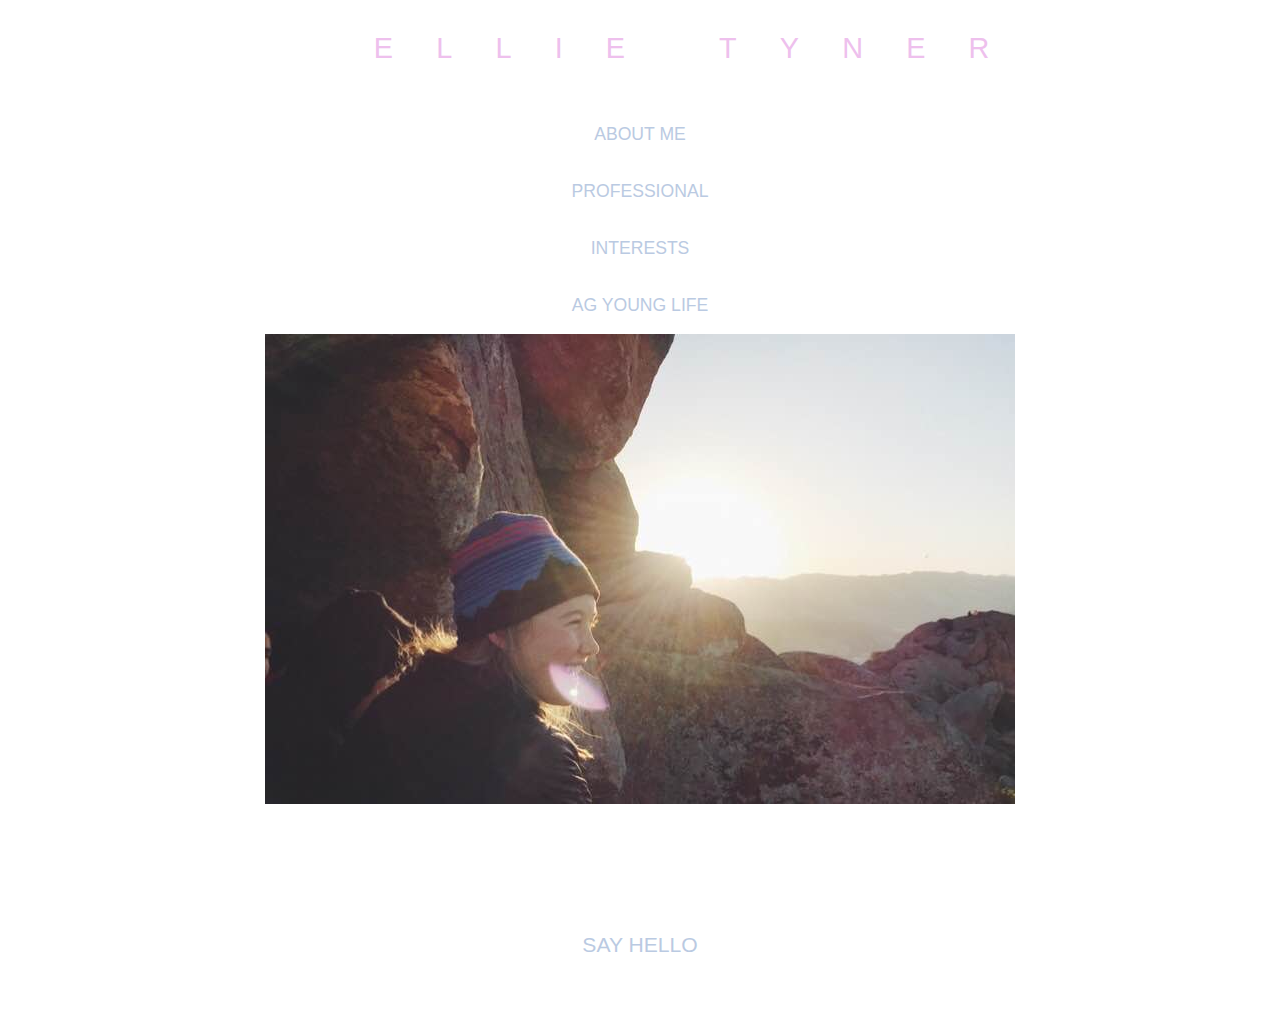
==== index.html @ cb76c3b3 "initial commit" ====
<!DOCTYPE html>
    
<html>

<head>
    
    <meta charset="utf-8">
    <title>ellie's website</title>
     
    <!--Detects device width-->
    <meta name="viewport" content="width=device-width, initial-scale=1.0">
    
    <!--Reset stylesheet removes browser stylesheet default settings-->
    <link href="styles/reset.css" type="text/css" rel="stylesheet">   
    <link href="styles/style-3.css" type="text/css" rel="stylesheet">
    
</head> 
    
<body>
   
    <!--Sometimes called Wrapper, everything is inside this container-->
    <div class="container">

            <h1>ELLIE  TYNER</h1>

        <nav>
            <ul>
                <li><a href="about.html">ABOUT ME</a></li>
                <li><a href="professional.html">PROFESSIONAL</a></li>
                <li><a href="interests.html">INTERESTS</a></li>
                <li><a href="ag young life.html">AG YOUNG LIFE</a></li>
            </ul>
        </nav>

        <section>
            
            <h3></h3>
            
            <p></p> 
            
        </section>
        
        <main>
        <img src="images/ellie.jpg" alt="ocean" />

        </main>

        <footer>
            
<nav><ul><li><a href="contact.html">SAY HELLO</a></p></li></ul></nav>
            
        </footer>


    </div>
    <!--end of container div-->

</body>
    
</html>
---- styles/style-3.css ----
/* The container sets the width as a percentage of the browser window and margin 0 auto centers the page
 Note that all measurements are in relative units*/
	
.container {
    height: auto;
    margin: .5em;
}

h1 {
    font-family: 'Phosphate-Solid', sans-serif;
    color: #eec0ed;
    letter-spacing: 1.5em;
    line-height: 120%;
    text-align: center;
    background-color: white;
    font-size: 1.8em;
    padding: .8em 0 .8em 10%;
}

h3 {
    font-family: 'Phosphate-Solid', sans-serif;
    font-size: 0.6em;
    font-weight: 30;
    color: #260226;
    background-color: white;
    padding: 5% 0 3% 0;
}

p {
    font-family: 'Futura-Medium', sans-serif;
    background-color: white;
    text-decoration: none;
    font-size: 1em;
    line-height: 1.6em;
}

blockquote{
    background-color: white;
    padding: .5em;
    border-radius: 8px;
    font-family: 'Futura-Medium', sans-serif;
    line-height: 1.5em;
    color:#eaeced;
    text-indent: 1.5em;
    quotes:"\201C" "\201D";  
}

/*Here are two pseudo class selectors to apply tp blockquote*/

blockquote:before {
    content: open-quote;
    font-family: 'Futura-Medium', sans-serif;
    font-size: 1.7em;
    font-weight: 700;
}

blockquote:after {
    content: close-quote;
    font-family: 'Futura-Medium', sans-serif;
    font-size: 1.7em;
    font-weight: 700;
}

section {
    padding: 0% 0% 0% 0%;
    text-align: left;
    background-color: white;
    overflow: hidden;
}

section h3 {
    font-size: 1.2em;
    text-align: center;
    padding: 0% 0 0 0;
    line-height: 120%
}

section p {
    font-size: 1em;
    text-decoration: none;
    line-height: 1.6;
}

/*This sets the maximum width of the image to no more than the containing element*/
img {
    max-width: 100%;
    display: block;
    margin-left: auto;
    margin-right: auto;
}

main {
   
    text-align: justify;
    background-color: white;
    padding: 0 2% 4% 2%;
    overflow: hidden;
}

em {
    font-size: 1.2em;
    font-style: italic;
    color: #706f7e;
    display: block;
    padding: 0 0 1% 0;
}

.professional {
    margin: 3% 0 0 0;
}

.professional p{
    margin: 0 0 1% 0;
}

/*Start of Nav menu*/

 /*This sets the font size and removes the default bullets from the ul list. Also sets the overall with of the ul as a percentage of the containing element*/
nav ul {
    margin:0;
    padding: 1em 0 0 0;
    text-align: center;
    text-decoration: none;
    background-color:white;
    width: 100%;
    font-size: 1.1em;
}

/*This sets the list items to display as blocks, with links within each list item floating next to each other within each block with a right margin to seperate each block*/
nav ul li {
    display: block;
    padding: 1% 1% 1% 1%;
    margin: 0 0 0 0%;
}

/*Sets each a link to display as block. Sets the color of the background of blocks and text and centers text in box*/
nav ul li a {
    display: block;
    text-decoration: none;
    line-height: 180%;
    background: white;
    font-family: 'Futura-Medium', sans-serif;
    color: #f4f4f4;
    font-weight: 400;
}

a:link {
    color: #bacae2;
}

a:hover { 
    color: #eaeced; 
}

nav ul li a:visited { 
    color: #bacae2; 
}

/* END nav MENU */

/*List of office hours*/
ul li {
    font-family: 'Futura-Medium';
    line-height: 1.4em;
    color: #000000;
    margin-left: 3em;
    padding-right: 10%;
}

footer {
    height: auto;
    color: #eaeced;
    text-decoration: none;
    font-family: 'Futura-Medium', sans-serif;
    text-align: center;
    padding: 3% 0 3% 0;
    overflow: hidden;
    background-color:white;
    width: 100%;
    font-size: 1.2em;
}

footer:visited { 
    color: #000000;
    text-decoration: none;
}


.footertext {
    display: block;
    font-size: 1.2em;
}
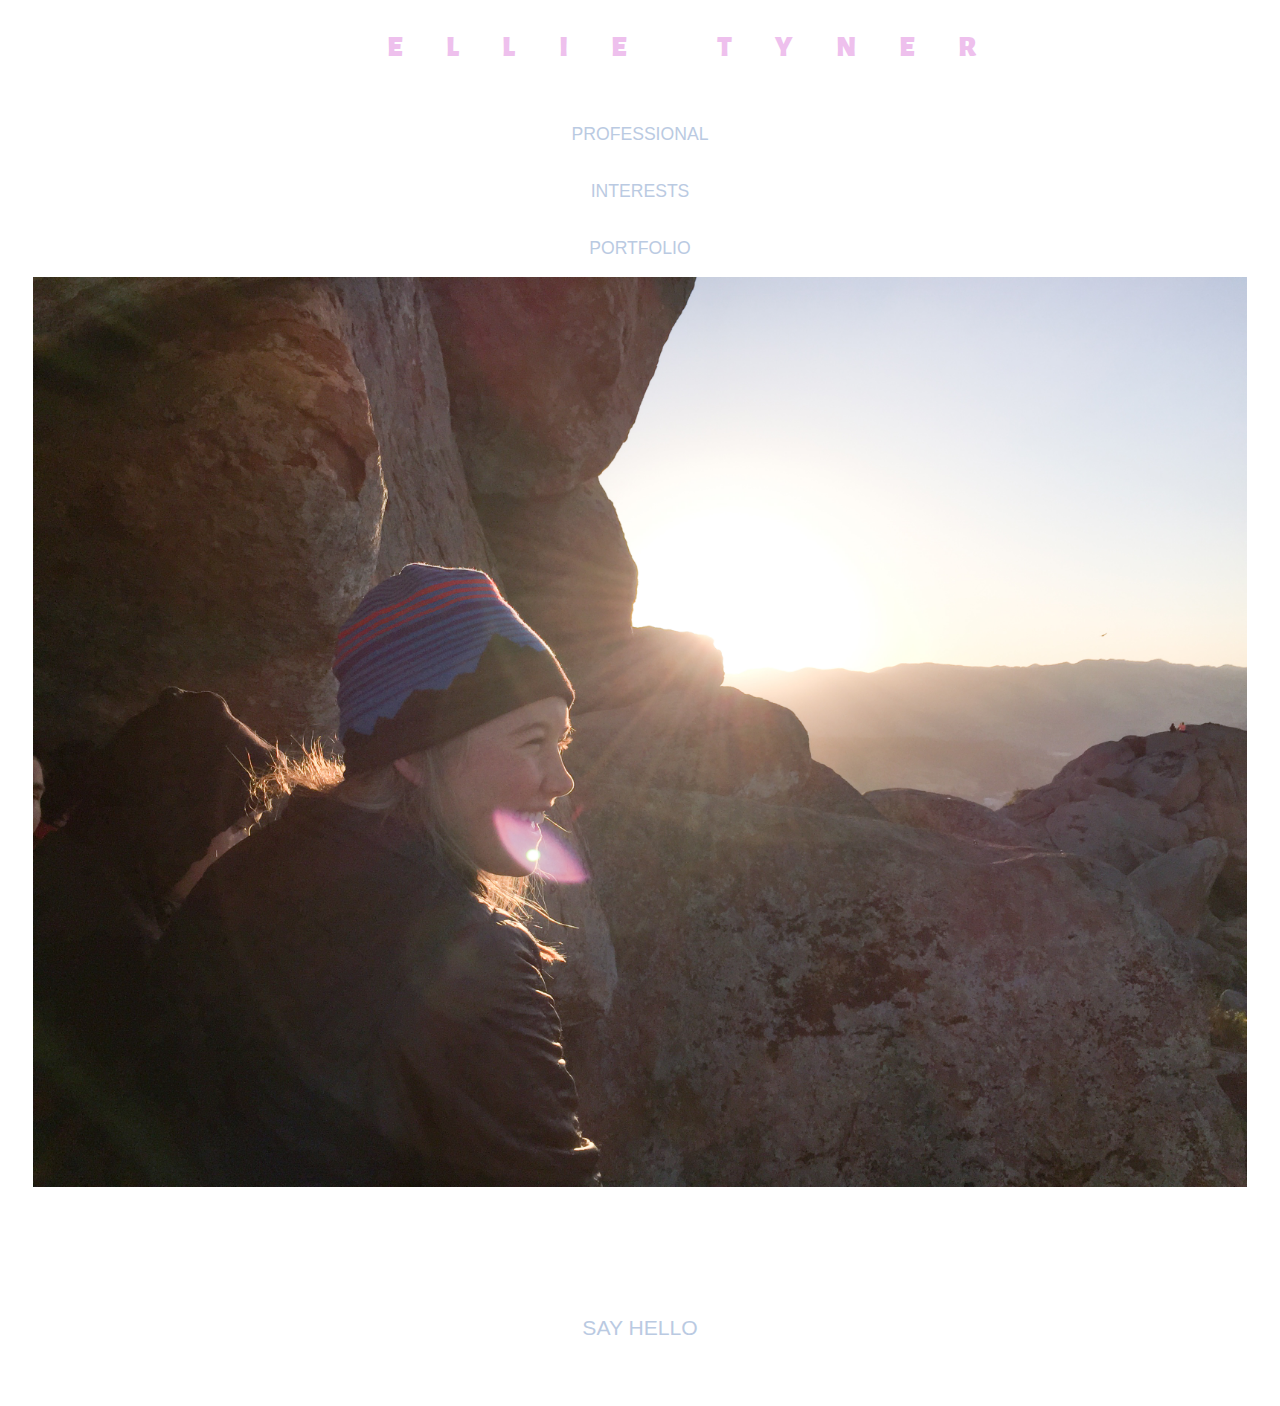
==== commit 88fa0917: "grc 338a" ====
--- a/index.html
+++ b/index.html
@@ -10,6 +10,8 @@
      
     <!--Detects device width-->
     <meta name="viewport" content="width=device-width, initial-scale=1.0">
+    
+    <link href='https://fonts.googleapis.com/css?family=Alegreya+Sans:900' rel='stylesheet' type='text/css'>
     
     <!--Reset stylesheet removes browser stylesheet default settings-->
     <link href="styles/reset.css" type="text/css" rel="stylesheet">   
@@ -26,10 +28,10 @@
 
         <nav>
             <ul>
-                <li><a href="about.html">ABOUT ME</a></li>
                 <li><a href="professional.html">PROFESSIONAL</a></li>
                 <li><a href="interests.html">INTERESTS</a></li>
-                <li><a href="ag young life.html">AG YOUNG LIFE</a></li>
+                <li><a href="portfolio.html">PORTFOLIO</a></li>
+            
             </ul>
         </nav>
 
--- a/styles/style-3.css
+++ b/styles/style-3.css
@@ -1,7 +1,3 @@
- 
-
-/* The container sets the width as a percentage of the browser window and margin 0 auto centers the page
- Note that all measurements are in relative units*/
 	
 .container {
     height: auto;
@@ -9,7 +5,8 @@
 }
 
 h1 {
-    font-family: 'Phosphate-Solid', sans-serif;
+    font-family: 'Alegreya Sans', sans-serif;
+    font-weight: 900;
     color: #eec0ed;
     letter-spacing: 1.5em;
     line-height: 120%;
@@ -20,10 +17,10 @@
 }
 
 h3 {
-    font-family: 'Phosphate-Solid', sans-serif;
+    font-family: 'Alegreya Sans', sans-serif;
+    font-weight: 900;
     font-size: 0.6em;
-    font-weight: 30;
-    color: #260226;
+    color: #535353;
     background-color: white;
     padding: 5% 0 3% 0;
 }
@@ -47,22 +44,6 @@
     quotes:"\201C" "\201D";  
 }
 
-/*Here are two pseudo class selectors to apply tp blockquote*/
-
-blockquote:before {
-    content: open-quote;
-    font-family: 'Futura-Medium', sans-serif;
-    font-size: 1.7em;
-    font-weight: 700;
-}
-
-blockquote:after {
-    content: close-quote;
-    font-family: 'Futura-Medium', sans-serif;
-    font-size: 1.7em;
-    font-weight: 700;
-}
-
 section {
     padding: 0% 0% 0% 0%;
     text-align: left;
@@ -83,12 +64,13 @@
     line-height: 1.6;
 }
 
-/*This sets the maximum width of the image to no more than the containing element*/
 img {
     max-width: 100%;
-    display: block;
+    display: grid;
     margin-left: auto;
     margin-right: auto;
+    align-content: center;
+    float:inherit;
 }
 
 main {
@@ -114,10 +96,6 @@
 .professional p{
     margin: 0 0 1% 0;
 }
-
-/*Start of Nav menu*/
-
- /*This sets the font size and removes the default bullets from the ul list. Also sets the overall with of the ul as a percentage of the containing element*/
 nav ul {
     margin:0;
     padding: 1em 0 0 0;
@@ -127,15 +105,12 @@
     width: 100%;
     font-size: 1.1em;
 }
-
-/*This sets the list items to display as blocks, with links within each list item floating next to each other within each block with a right margin to seperate each block*/
 nav ul li {
     display: block;
     padding: 1% 1% 1% 1%;
     margin: 0 0 0 0%;
 }
 
-/*Sets each a link to display as block. Sets the color of the background of blocks and text and centers text in box*/
 nav ul li a {
     display: block;
     text-decoration: none;
@@ -144,6 +119,10 @@
     font-family: 'Futura-Medium', sans-serif;
     color: #f4f4f4;
     font-weight: 400;
+}
+
+nav ul li a:hover {
+    color: #eaeced;
 }
 
 a:link {
@@ -158,9 +137,6 @@
     color: #bacae2; 
 }
 
-/* END nav MENU */
-
-/*List of office hours*/
 ul li {
     font-family: 'Futura-Medium';
     line-height: 1.4em;
